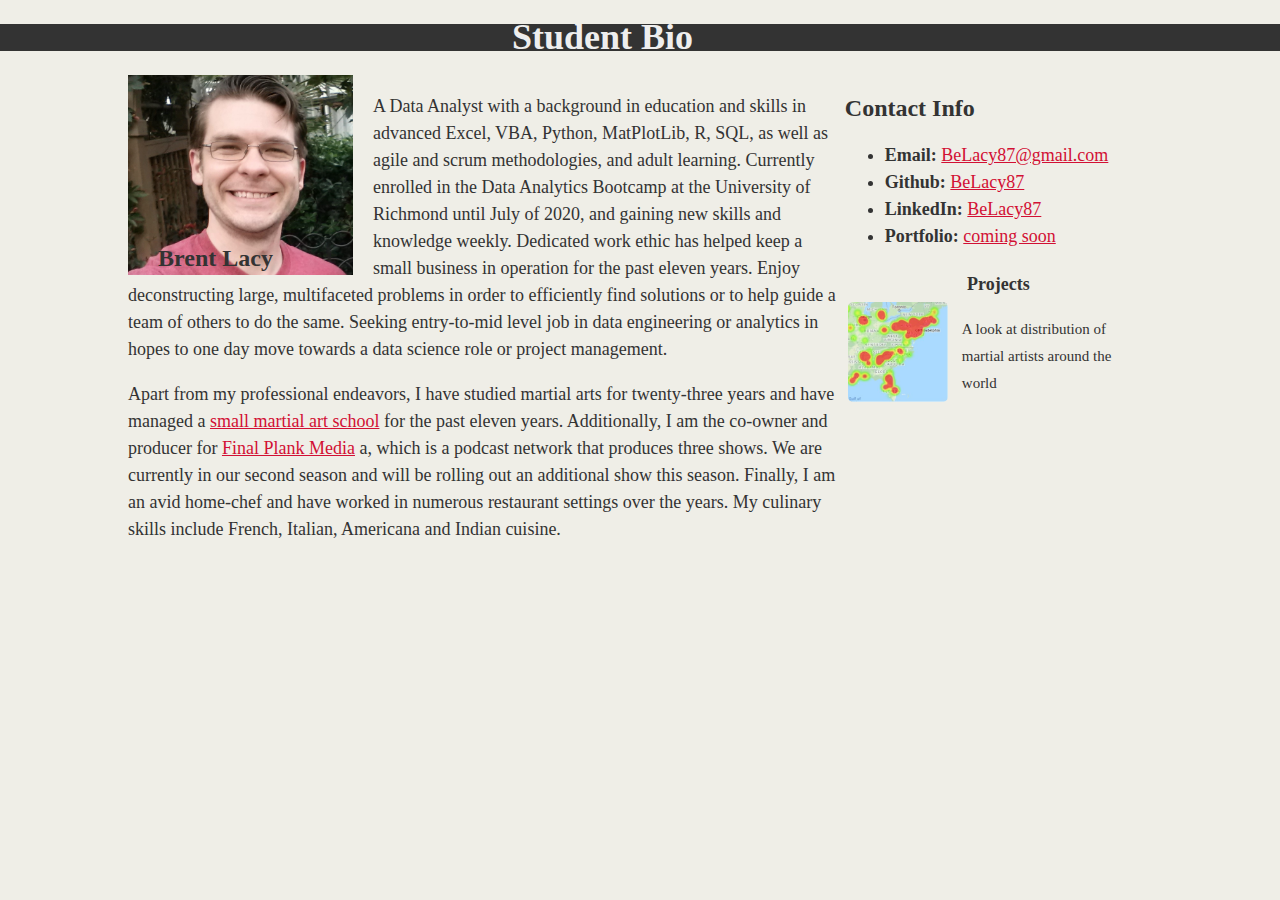
==== index.html @ 88a6e7f6 "new repository for bio" ====
<!DOCTYPE html>

<!-- CSS Stylesheets with Relative Paths -->

<html lang="en-us">
<head>
  <meta charset="UTF-8">
  <title>CSS Stylesheets with Relative Paths</title>

  <!-- This line is money! It points your HTML to the CSS file. -->
  <!-- Notice the "relative" pathway? It matches a file inside our current directory's "assets" folder. Open it to see our style rules. -->
  <link rel="stylesheet" type="text/css" href="stu9.css">
</head>

<body>

  <header>
    <h1>Student Bio</h1>
  </header>

  <main class="container">
    <section id="main-bio">
      <section id="figure">
        <h2 id="bio-name">Brent Lacy</h2>
        <img id="bio-image" src="Lacy_headshot.jpg" alt="Brent Lacy">
      </section>
      <p> A Data Analyst with a background in education and skills 
        in advanced Excel, VBA, Python, MatPlotLib, R, SQL, as well 
        as agile and scrum methodologies, and adult learning.  
        Currently enrolled in the Data Analytics Bootcamp at the 
        University of Richmond until July of 2020, and gaining
        new skills and knowledge weekly.  Dedicated work ethic
        has helped keep a small business in operation for the past 
        eleven years.  Enjoy deconstructing large, multifaceted 
        problems in order to efficiently find solutions or to 
        help guide a team of others to do the same.  
        Seeking entry-to-mid level job in data engineering or 
        analytics in hopes to one day move towards a data 
        science role or project management.
      </p>
      <p>
          Apart from my professional endeavors, I have studied martial 
        arts for twenty-three years and have managed a
        <a href="http://www.commonwealthTSD.com" target="_blank">small martial art school</a> 
        for the past eleven years.  Additionally, I am the co-owner and producer
        for
        <a href="http://www.finalplank.com" target="_blank">Final Plank Media</a>
        a, which is a podcast network that produces 
        three shows.  We are currently in our second season and will be rolling
        out an additional show this season.  Finally, I am an avid 
        home-chef and have worked in numerous restaurant settings over 
        the years.  My culinary skills include French, Italian, Americana
        and Indian cuisine.
      </p>
    </section>

    <aside id="contact-info">
      <h2>Contact Info</h2>
      <ul>
        <li><strong>Email:</strong> <a href="mailto:belacy87@gmail.com?Subject=Nice%20webpage!" target="_top">BeLacy87@gmail.com</a></li>
        <li><strong>Github:</strong> <a href="http://www.github.com/belacy87" target="_blank">BeLacy87</a></li>
        <li><strong>LinkedIn:</strong> <a href="https://www.linkedin.com/in/belacy87/" target="_blank">BeLacy87</a></li>
        <li><strong>Portfolio:</strong> <a href="#">coming soon</a></li>
      </ul>
      <table>
        <thead>
            <tr>
                <th colspan="3">Projects</th>
            </tr>
            
        </thead>
        <tbody>
            <tr>
                <td>
                  <a href="https://github.com/BeLacy87/Project1_Lacy_Mathew" target="_blank">
                    <img id="project-image"src="dans_in_us.jpg"  alt="Project 1">
                  </a>
                </td>
                <td id="project-text">A look at distribution of martial artists around the world</td>
            </tr>
        </tbody>
    </table>
    </aside>
  </main>

  

</body>

</html>
---- stu9.css ----
body {
    padding: 0;
    margin: 0;
    font-family: Georgia, "Times New Roman", Times, serif;
    font-size: 18px;
    line-height: 150%;
    color: #333333;
    background: #efeee7;
  }
  
header {
    background: #333333;
}

h1 {
    position: relative;
    color:#eee;
    font_size: 28px;
    left: 40%;
}

h2 {
    font-size: 24px;
}

.container {
    width: 1024px;
    margin: 0 auto;
    background-color: green;
  }
#main-bio,
#contact-info,
#bio-image {
float: left;
  }
    
#bio-image {
    width: 225px;
    height: 200px;
    margin-right: 20px;
  }
  


#main-bio {
  width: 70%;
  
  }
  
#contact-info {
  width: 30%;
  }
  
  #bio-name {
    position: absolute;
    top: 150px;
    left: 30px;
  }

#figure {
  position: relative;
  background-color: orangered;
  }
  
  a{
    color: #d21034;
  }

  .footer {
    position: fixed;
    right: 0;
    bottom: 0;
    width: 30%;
    height: 40px;
    background-color: grey;
    color: white;
    text-align: center;
    border-radius: 10px;
    
 }
 #project-image {
  width: 100px;
  height: 100px;
  margin-right: 10px;
  border-radius: 5px;
}

 #project-text {
   font-size: 15px;
 }
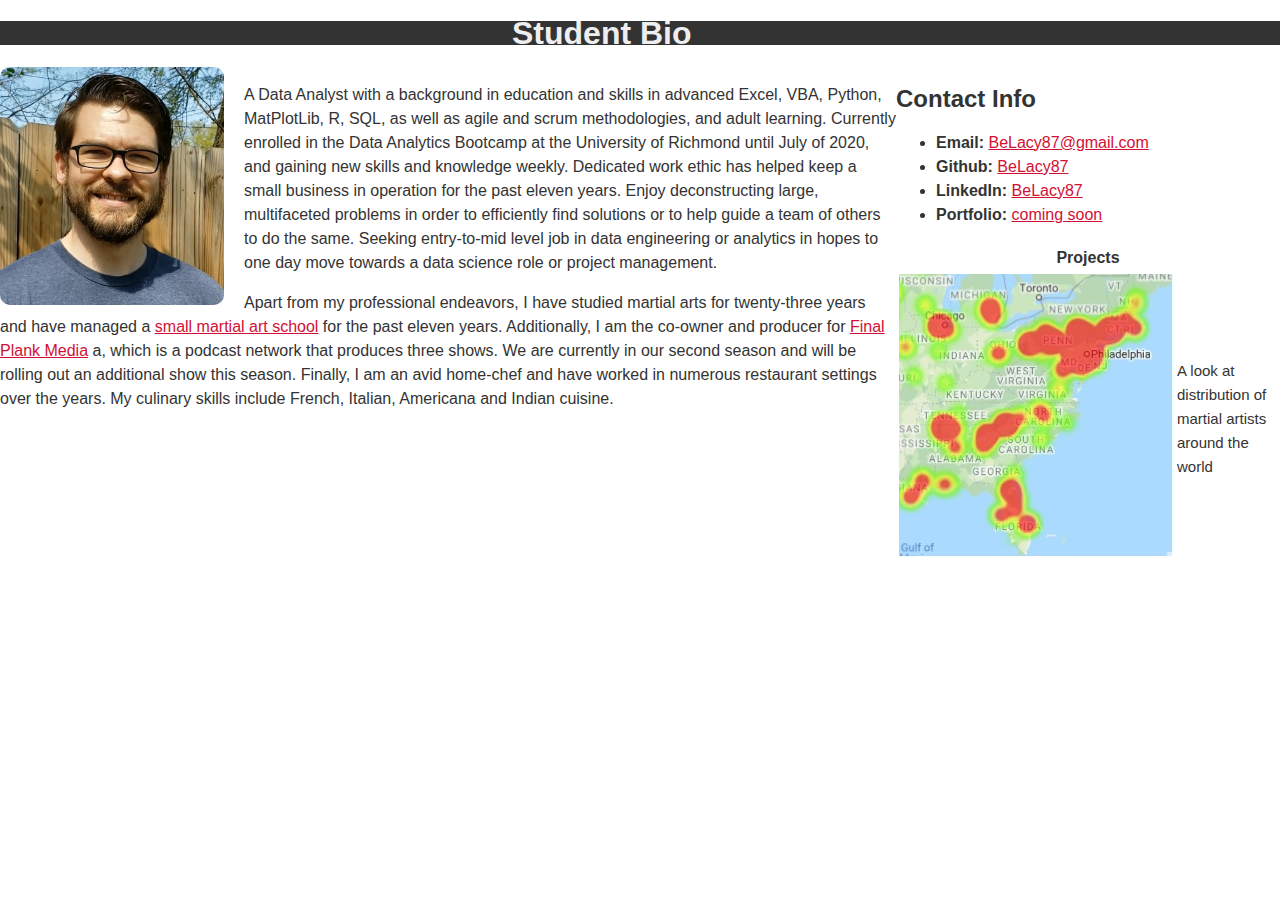
==== commit a73c109c: "update with bootstrap" ====
--- a/index.html
+++ b/index.html
@@ -1,14 +1,11 @@
 <!DOCTYPE html>
-
-<!-- CSS Stylesheets with Relative Paths -->
 
 <html lang="en-us">
 <head>
   <meta charset="UTF-8">
-  <title>CSS Stylesheets with Relative Paths</title>
-
-  <!-- This line is money! It points your HTML to the CSS file. -->
-  <!-- Notice the "relative" pathway? It matches a file inside our current directory's "assets" folder. Open it to see our style rules. -->
+  <title>Brent Lacy | Data Analyst</title>
+  <script src="https://code.jquery.com/jquery-3.5.1.slim.min.js" integrity="sha384-DfXdz2htPH0lsSSs5nCTpuj/zy4C+OGpamoFVy38MVBnE+IbbVYUew+OrCXaRkfj" crossorigin="anonymous"></script>
+  <script src="https://cdn.jsdelivr.net/npm/popper.js@1.16.0/dist/umd/popper.min.js" integrity="sha384-Q6E9RHvbIyZFJoft+2mJbHaEWldlvI9IOYy5n3zV9zzTtmI3UksdQRVvoxMfooAo" crossorigin="anonymous"></script>
   <link rel="stylesheet" type="text/css" href="stu9.css">
 </head>
 
@@ -21,8 +18,8 @@
   <main class="container">
     <section id="main-bio">
       <section id="figure">
-        <h2 id="bio-name">Brent Lacy</h2>
-        <img id="bio-image" src="Lacy_headshot.jpg" alt="Brent Lacy">
+       
+        <img id="bio-image" src="headshot2.jpg" alt="Brent Lacy">
       </section>
       <p> A Data Analyst with a background in education and skills 
         in advanced Excel, VBA, Python, MatPlotLib, R, SQL, as well 
--- a/stu9.css
+++ b/stu9.css
@@ -1,11 +1,11 @@
 body {
     padding: 0;
     margin: 0;
-    font-family: Georgia, "Times New Roman", Times, serif;
-    font-size: 18px;
+    font-family: Arial, Helvetica, sans-serif;
+    /* font-size: 18px; */
     line-height: 150%;
     color: #333333;
-    background: #efeee7;
+    
   }
   
 header {
@@ -23,11 +23,7 @@
     font-size: 24px;
 }
 
-.container {
-    width: 1024px;
-    margin: 0 auto;
-    background-color: green;
-  }
+
 #main-bio,
 #contact-info,
 #bio-image {
@@ -35,9 +31,11 @@
   }
     
 #bio-image {
-    width: 225px;
-    height: 200px;
+  
+    width: 25%;
+    height: 25%;
     margin-right: 20px;
+    border-radius: 10px;
   }
   
 
@@ -53,8 +51,9 @@
   
   #bio-name {
     position: absolute;
-    top: 150px;
-    left: 30px;
+    top: 140px;
+    left: 3%;
+    color:#a8a3ff
   }
 
 #figure {
@@ -78,13 +77,19 @@
     border-radius: 10px;
     
  }
- #project-image {
-  width: 100px;
-  height: 100px;
+ .project-image {
+  width: 125px;
+  height: 125px;
   margin-right: 10px;
+  margin-top: 5px;
   border-radius: 5px;
 }
 
  #project-text {
    font-size: 15px;
+ }
+
+ #projects{
+  position: absolute;
+  overflow-y: scroll;
  }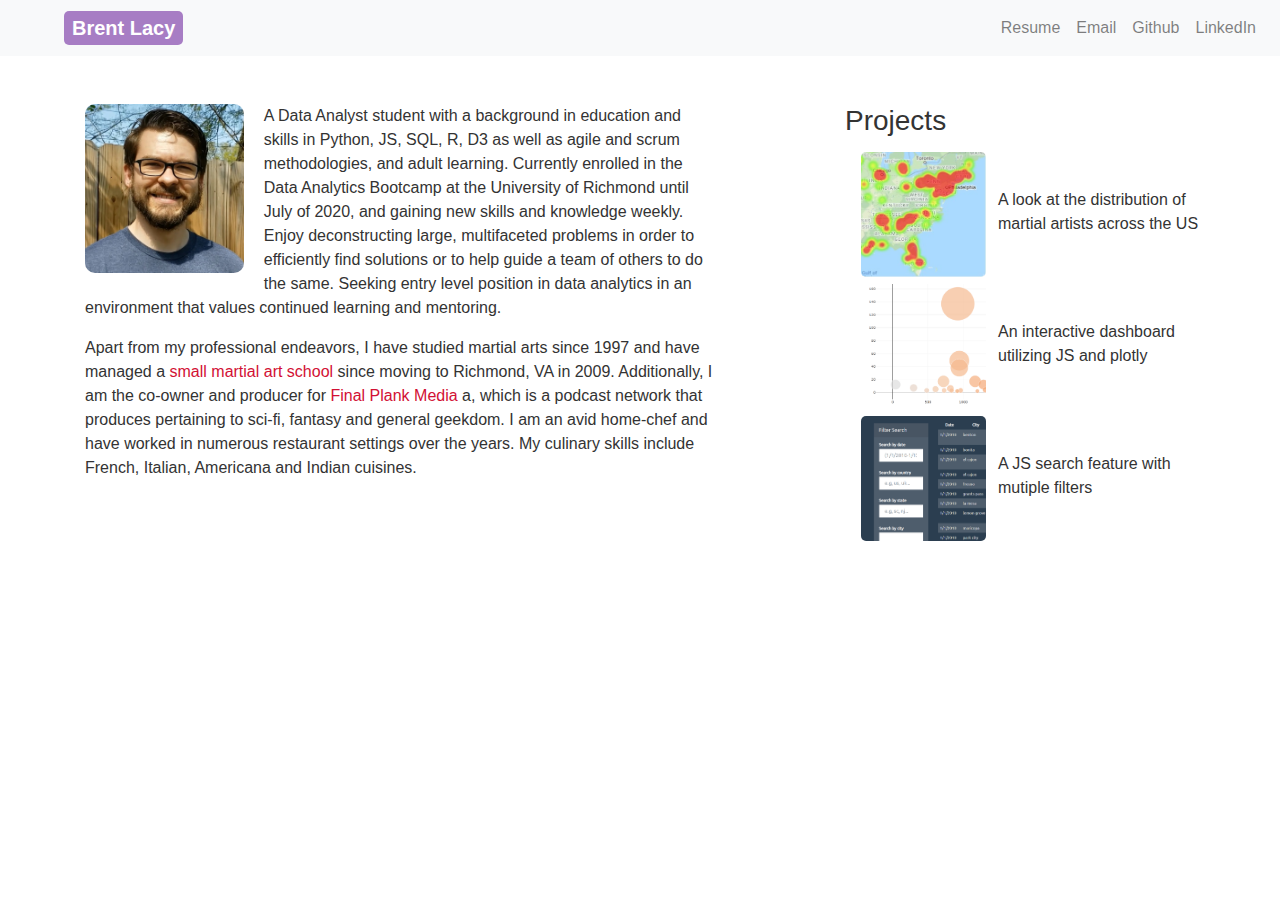
==== commit f3ad4b5e: "new index" ====
--- a/index.html
+++ b/index.html
@@ -2,86 +2,131 @@
 
 <html lang="en-us">
 <head>
+    <link rel="shortcut icon" type="image/x-icon" href="logo.png" />
   <meta charset="UTF-8">
   <title>Brent Lacy | Data Analyst</title>
-  <script src="https://code.jquery.com/jquery-3.5.1.slim.min.js" integrity="sha384-DfXdz2htPH0lsSSs5nCTpuj/zy4C+OGpamoFVy38MVBnE+IbbVYUew+OrCXaRkfj" crossorigin="anonymous"></script>
+  <link rel="stylesheet" href="https://stackpath.bootstrapcdn.com/bootstrap/4.3.1/css/bootstrap.min.css" integrity="sha384-ggOyR0iXCbMQv3Xipma34MD+dH/1fQ784/j6cY/iJTQUOhcWr7x9JvoRxT2MZw1T" crossorigin="anonymous">
+  <link rel="stylesheet" type="text/css" href="stu9.css">
+  <script src="https://code.jquery.com/jquery-3.4.1.slim.min.js" integrity="sha384-J6qa4849blE2+poT4WnyKhv5vZF5SrPo0iEjwBvKU7imGFAV0wwj1yYfoRSJoZ+n" crossorigin="anonymous"></script>
   <script src="https://cdn.jsdelivr.net/npm/popper.js@1.16.0/dist/umd/popper.min.js" integrity="sha384-Q6E9RHvbIyZFJoft+2mJbHaEWldlvI9IOYy5n3zV9zzTtmI3UksdQRVvoxMfooAo" crossorigin="anonymous"></script>
-  <link rel="stylesheet" type="text/css" href="stu9.css">
+  <script src="https://stackpath.bootstrapcdn.com/bootstrap/4.4.1/js/bootstrap.min.js" integrity="sha384-wfSDF2E50Y2D1uUdj0O3uMBJnjuUD4Ih7YwaYd1iqfktj0Uod8GCExl3Og8ifwB6" crossorigin="anonymous"></script>
+  
 </head>
 
 <body>
 
-  <header>
-    <h1>Student Bio</h1>
-  </header>
+    <nav class="navbar navbar-expand-lg navbar-light bg-light justify-content-between">
+        <div class="nav_button">
+        <a class="navbar-brand ml-5 mt-0 mb-0 pl-2 pr-2 text-white" href="index.html" 
+        style="background-color: rgb(167, 125, 196); font-weight: bold; border-radius: 5px;" >Brent Lacy</a>
+        </div>
+        <ul class="navbar-nav">
+            <li class="nav-item ">
+                <a class="nav-link" href="Lacy DA resume.pdf" target="_blank">Resume <span class="sr-only">(current)</span></a>
+            </li>          
+            <li class="nav-item ">
+              <a class="nav-link" href="mailto:belacy87@gmail.com?Subject=Nice%20webpage!">Email <span class="sr-only">(current)</span></a>
+            </li>  
+            <li class="nav-item ">
+             <a class="nav-link" href="http://www.github.com/belacy87" target="_blank">Github <span class="sr-only">(current)</span></a>
+            </li>  
+            <li class="nav-item ">
+             <a class="nav-link" href="https://www.linkedin.com/in/belacy87/" target="_blank">LinkedIn<span class="sr-only">(current)</span></a>
+            </li>
+        </ul>
+    
+      </nav>
 
-  <main class="container">
-    <section id="main-bio">
-      <section id="figure">
+  <div class="container">
+    <div class = "row">
+        <div class= "col-md-7 mt-5">
+            <section id="figure">
        
-        <img id="bio-image" src="headshot2.jpg" alt="Brent Lacy">
-      </section>
-      <p> A Data Analyst with a background in education and skills 
-        in advanced Excel, VBA, Python, MatPlotLib, R, SQL, as well 
-        as agile and scrum methodologies, and adult learning.  
-        Currently enrolled in the Data Analytics Bootcamp at the 
-        University of Richmond until July of 2020, and gaining
-        new skills and knowledge weekly.  Dedicated work ethic
-        has helped keep a small business in operation for the past 
-        eleven years.  Enjoy deconstructing large, multifaceted 
-        problems in order to efficiently find solutions or to 
-        help guide a team of others to do the same.  
-        Seeking entry-to-mid level job in data engineering or 
-        analytics in hopes to one day move towards a data 
-        science role or project management.
-      </p>
-      <p>
-          Apart from my professional endeavors, I have studied martial 
-        arts for twenty-three years and have managed a
-        <a href="http://www.commonwealthTSD.com" target="_blank">small martial art school</a> 
-        for the past eleven years.  Additionally, I am the co-owner and producer
-        for
-        <a href="http://www.finalplank.com" target="_blank">Final Plank Media</a>
-        a, which is a podcast network that produces 
-        three shows.  We are currently in our second season and will be rolling
-        out an additional show this season.  Finally, I am an avid 
-        home-chef and have worked in numerous restaurant settings over 
-        the years.  My culinary skills include French, Italian, Americana
-        and Indian cuisine.
-      </p>
-    </section>
+            <img id="bio-image" src="headshot2.jpg" alt="Brent Lacy">
+            </section>
+            <p> A Data Analyst student with a background in education and skills 
+             in Python, JS, SQL, R, D3 as well as agile and scrum methodologies, and adult learning.  
+            Currently enrolled in the Data Analytics Bootcamp at the 
+            University of Richmond until July of 2020, and gaining
+            new skills and knowledge weekly. Enjoy deconstructing large, multifaceted 
+            problems in order to efficiently find solutions or to 
+            help guide a team of others to do the same.  
+            Seeking entry level position in data analytics in an environment that values continued
+            learning and mentoring.
+            </p>
+            <p>
+            Apart from my professional endeavors, I have studied martial 
+            arts since 1997 and have managed a
+            <a href="http://www.commonwealthTSD.com" target="_blank">small martial art school</a> 
+            since moving to Richmond, VA in 2009.  Additionally, I am the co-owner and producer
+            for
+            <a href="http://www.finalplank.com" target="_blank">Final Plank Media</a>
+            a, which is a podcast network that produces 
+            pertaining to sci-fi, fantasy and general geekdom.  I am an avid 
+            home-chef and have worked in numerous restaurant settings over 
+            the years.  My culinary skills include French, Italian, Americana
+            and Indian cuisines.
+            </p>
+        </div>
+        <div class = "col-md-1"></div>
 
-    <aside id="contact-info">
-      <h2>Contact Info</h2>
-      <ul>
-        <li><strong>Email:</strong> <a href="mailto:belacy87@gmail.com?Subject=Nice%20webpage!" target="_top">BeLacy87@gmail.com</a></li>
-        <li><strong>Github:</strong> <a href="http://www.github.com/belacy87" target="_blank">BeLacy87</a></li>
-        <li><strong>LinkedIn:</strong> <a href="https://www.linkedin.com/in/belacy87/" target="_blank">BeLacy87</a></li>
-        <li><strong>Portfolio:</strong> <a href="#">coming soon</a></li>
-      </ul>
-      <table>
-        <thead>
-            <tr>
-                <th colspan="3">Projects</th>
-            </tr>
-            
-        </thead>
-        <tbody>
-            <tr>
-                <td>
-                  <a href="https://github.com/BeLacy87/Project1_Lacy_Mathew" target="_blank">
-                    <img id="project-image"src="dans_in_us.jpg"  alt="Project 1">
-                  </a>
-                </td>
-                <td id="project-text">A look at distribution of martial artists around the world</td>
-            </tr>
-        </tbody>
-    </table>
-    </aside>
-  </main>
+        <div class="col-md-4 mt-5" >
+            <h3>Projects</h3>
+            <div class="container" id="projects" style="height: 400px">
+                <table>
+                    <tbody>
+                        <tr>
+                            <td>
+                            <a href="https://github.com/BeLacy87/Project1_Lacy_Mathew" target="_blank">
+                                <img class="project-image"src="dans_in_us.jpg"  alt="Project 1">
+                        
+                            </a>
+                            </td> 
+                            <td>
+                            <a> A look at the distribution of martial artists across the US</a>
+                            </td>  
+                        </tr> 
+                        <tr>                           
+                            <td>
+                            <a href="https://belacy87.github.io/interactive-visualization-project/" target="_blank">
+                                <img class="project-image"src="belly_bubble_chart.png"  alt="Project 1">
+                            </a>
+                            </td>  
+                            <td>
+                                <a>An interactive dashboard utilizing JS and plotly</a>
+                            </td>              
+                        </tr>
+
+                        <tr>
+                            <td>
+                            <a href="https://belacy87.github.io/javascript-challenge/" target="_blank">
+                                <img class="project-image"src="js_challenge.png"  alt="Project 1">
+                            </a>
+                            </td>
+                            <td>
+                                <a>A JS search feature with mutiple filters</a>
+                            </td>                
+                        </tr>
+                        <tr>
+                        
+                        
+                            <td>
+                            <a href="https://belacy87.github.io/web_design_challenge/" target="_blank">
+                                <img class="project-image"src="web_design.png"  alt="Project 1">
+                            </a>
+                            </td>
+                            <td>
+                                <a>Web design project, example of html and Bootstrap</a>
+                            </td>
+                        </tr>
+                    </tbody>
+                </table>
+        </div>
+    </div>
+</div>
 
   
-
+<script type="text/javascript" src="assets/js/app.js"></script>
 </body>
 
 </html>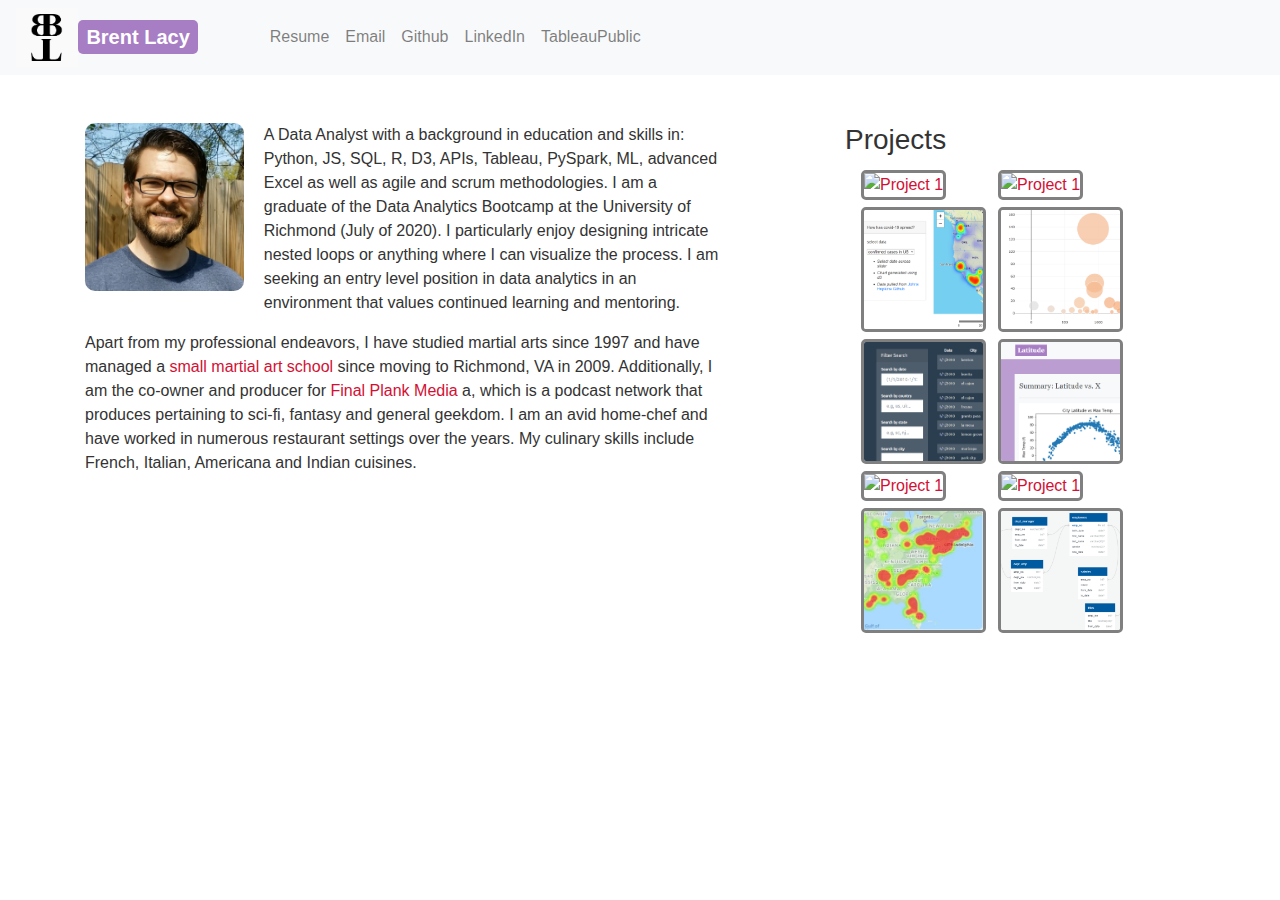
==== commit 29528093: "spelling error" ====
--- a/index.html
+++ b/index.html
@@ -6,23 +6,23 @@
   <meta charset="UTF-8">
   <title>Brent Lacy | Data Analyst</title>
   <link rel="stylesheet" href="https://stackpath.bootstrapcdn.com/bootstrap/4.3.1/css/bootstrap.min.css" integrity="sha384-ggOyR0iXCbMQv3Xipma34MD+dH/1fQ784/j6cY/iJTQUOhcWr7x9JvoRxT2MZw1T" crossorigin="anonymous">
-  <link rel="stylesheet" type="text/css" href="stu9.css">
   <script src="https://code.jquery.com/jquery-3.4.1.slim.min.js" integrity="sha384-J6qa4849blE2+poT4WnyKhv5vZF5SrPo0iEjwBvKU7imGFAV0wwj1yYfoRSJoZ+n" crossorigin="anonymous"></script>
   <script src="https://cdn.jsdelivr.net/npm/popper.js@1.16.0/dist/umd/popper.min.js" integrity="sha384-Q6E9RHvbIyZFJoft+2mJbHaEWldlvI9IOYy5n3zV9zzTtmI3UksdQRVvoxMfooAo" crossorigin="anonymous"></script>
-  <script src="https://stackpath.bootstrapcdn.com/bootstrap/4.4.1/js/bootstrap.min.js" integrity="sha384-wfSDF2E50Y2D1uUdj0O3uMBJnjuUD4Ih7YwaYd1iqfktj0Uod8GCExl3Og8ifwB6" crossorigin="anonymous"></script>
-  
+  <link rel="stylesheet" type="text/css" href="stu9.css">
+ 
 </head>
 
 <body>
 
-    <nav class="navbar navbar-expand-lg navbar-light bg-light justify-content-between">
-        <div class="nav_button">
-        <a class="navbar-brand ml-5 mt-0 mb-0 pl-2 pr-2 text-white" href="index.html" 
+    <nav class="navbar navbar-expand-lg navbar-light bg-light ">
+        <img id="logo" src="logo.png">
+        <div class="nav_button ">
+        <a class="navbar-brand mt-0 mb-0 pl-2 pr-2 text-white" href="index.html" 
         style="background-color: rgb(167, 125, 196); font-weight: bold; border-radius: 5px;" >Brent Lacy</a>
         </div>
-        <ul class="navbar-nav">
-            <li class="nav-item ">
-                <a class="nav-link" href="Lacy DA resume.pdf" target="_blank">Resume <span class="sr-only">(current)</span></a>
+        <ul class="nav navbar-nav navbar-right ml-5">
+            <li class="nav-item ">
+                <a class="nav-link" href="Lacy_DA_resume_6.10.pdf" target="_blank">Resume <span class="sr-only">(current)</span></a>
             </li>          
             <li class="nav-item ">
               <a class="nav-link" href="mailto:belacy87@gmail.com?Subject=Nice%20webpage!">Email <span class="sr-only">(current)</span></a>
@@ -33,25 +33,25 @@
             <li class="nav-item ">
              <a class="nav-link" href="https://www.linkedin.com/in/belacy87/" target="_blank">LinkedIn<span class="sr-only">(current)</span></a>
             </li>
-        </ul>
-    
+            <li class="nav-item ">
+                <a class="nav-link" href="https://public.tableau.com/profile/brent.lacy#!/" target="_blank">TableauPublic<span class="sr-only">(current)</span></a>
+            </li>
+        </ul>    
       </nav>
+
+     
 
   <div class="container">
     <div class = "row">
         <div class= "col-md-7 mt-5">
-            <section id="figure">
-       
+            <section id="figure">       
             <img id="bio-image" src="headshot2.jpg" alt="Brent Lacy">
             </section>
-            <p> A Data Analyst student with a background in education and skills 
-             in Python, JS, SQL, R, D3 as well as agile and scrum methodologies, and adult learning.  
-            Currently enrolled in the Data Analytics Bootcamp at the 
-            University of Richmond until July of 2020, and gaining
-            new skills and knowledge weekly. Enjoy deconstructing large, multifaceted 
-            problems in order to efficiently find solutions or to 
-            help guide a team of others to do the same.  
-            Seeking entry level position in data analytics in an environment that values continued
+            <p> A Data Analyst with a background in education and skills 
+             in: Python, JS, SQL, R, D3, APIs, Tableau, PySpark, ML, advanced Excel as well as agile and scrum methodologies.
+            I am a graduate of the Data Analytics Bootcamp at the 
+            University of Richmond (July of 2020).  I particularly enjoy designing intricate nested loops or anything where 
+            I can visualize the process. I am seeking an entry level position in data analytics in an environment that values continued
             learning and mentoring.
             </p>
             <p>
@@ -69,64 +69,155 @@
             </p>
         </div>
         <div class = "col-md-1"></div>
-
         <div class="col-md-4 mt-5" >
             <h3>Projects</h3>
             <div class="container" id="projects" style="height: 400px">
-                <table>
+                <table >
                     <tbody>
                         <tr>
                             <td>
-                            <a href="https://github.com/BeLacy87/Project1_Lacy_Mathew" target="_blank">
-                                <img class="project-image"src="dans_in_us.jpg"  alt="Project 1">
-                        
-                            </a>
-                            </td> 
-                            <td>
-                            <a> A look at the distribution of martial artists across the US</a>
-                            </td>  
-                        </tr> 
-                        <tr>                           
-                            <td>
-                            <a href="https://belacy87.github.io/interactive-visualization-project/" target="_blank">
-                                <img class="project-image"src="belly_bubble_chart.png"  alt="Project 1">
-                            </a>
-                            </td>  
-                            <td>
-                                <a>An interactive dashboard utilizing JS and plotly</a>
-                            </td>              
-                        </tr>
-
-                        <tr>
-                            <td>
-                            <a href="https://belacy87.github.io/javascript-challenge/" target="_blank">
-                                <img class="project-image"src="js_challenge.png"  alt="Project 1">
-                            </a>
-                            </td>
-                            <td>
-                                <a>A JS search feature with mutiple filters</a>
-                            </td>                
-                        </tr>
-                        <tr>
-                        
-                        
-                            <td>
-                            <a href="https://belacy87.github.io/web_design_challenge/" target="_blank">
-                                <img class="project-image"src="web_design.png"  alt="Project 1">
-                            </a>
-                            </td>
-                            <td>
-                                <a>Web design project, example of html and Bootstrap</a>
-                            </td>
+                                <div class="projectLink">
+                                    <a href="https://public.tableau.com/profile/brent.lacy#!/vizhome/201905_202005_sample/Story1/" target="_blank">
+                                    <img class="project-image"src="tableau_story1.png"  alt="Project 1">
+                                    </a>
+                                    <div class="middle">
+                                    <div class="text">Tableau story: effects of Covid-19 on CitiBike in Manhattan, an overview</div>                                    
+                                </div>               
+                            </td>                                                   
+                            <td>
+                                <div class="projectLink">
+                                    <a href="https://public.tableau.com/profile/brent.lacy#!/vizhome/CitiBikepreandpostCovid-19demographics/Story2/" target="_blank">
+                                    <img class="project-image"src="tableau_story2.png"  alt="Project 1">
+                                    <div class="middle">
+                                    <div class="text">Tableau story: effects of Covid-19 on CitiBike in Manhattan, demographics</div>
+                                    </div>  
+                                    </a>
+                                </div>
+                            </td>                                        
+                        </tr>
+                        <tr>
+                            <td>
+                                <div class="projectLink">
+                                    <a href="https://belacy87.github.io/covid_dashboard/" target="_blank">
+                                    <img class="project-image"src="covid_screenshot.png"  alt="Project 1">
+                                    </a>
+                                    <div class="middle">
+                                    <div class="text">An interactive heatmap displaying national and global covid-19 data</div>                                    
+                                </div>               
+                            </td>                                                   
+                            <td>
+                                <div class="projectLink">
+                                    <a href="https://belacy87.github.io/interactive-visualization-project/" target="_blank">
+                                    <img class="project-image"src="belly_bubble_chart.png"  alt="Project 1">
+                                    <div class="middle">
+                                    <div class="text">An interactive dashboard utilizing JS and plotly</div>
+                                    </div>  
+                                    </a>
+                                </div>
+                            </td>                                        
+                        </tr>
+                        <tr>
+                            <td>
+                                <div class="projectLink">
+                                    <a href="https://belacy87.github.io/javascript-challenge/" target="_blank">
+                                    <img class="project-image"src="js_challenge.png"  alt="Project 1">
+                                    <div class="middle">
+                                    <div class="text">A JS search feature with mutiple filters</div>
+                                    </a>
+                                </div>   
+                            </td>                        
+                            <td>
+                                <div class="projectLink">
+                                    <a href="https://belacy87.github.io/web_design_challenge/" target="_blank">
+                                    <img class="project-image"src="web_design.png"  alt="Project 1">
+                                    </a>
+                                    <div class="middle">
+                                    <div class="text">Web design project, example of html and Bootstrap</div>
+                                    
+                                </div> 
+                            </td>                                                   
+                        </tr>
+                        <tr>
+                            <td>
+                                <div class="projectLink">
+                                    <a href="https://belacy87.github.io/D3-challenge/" target="_blank">
+                                    <img class="project-image"src="d3_project.png"  alt="Project 1">
+                                    </a>
+                                    <div class="middle">
+                                    <div class="text">An interactive chart utilizing d3</div>                                    
+                                </div>   
+                            </td>                        
+                            <td>
+                                <div class="projectLink">
+                                    <a href="https://github.com/BeLacy87/web-scraping-challenge" target="_blank">
+                                    <img class="project-image"src="mars.png"  alt="Project 1">
+                                    </a>
+                                    <div class="middle">
+                                    <div class="text">Repository containing code for a webscraping program</div>                                    
+                                </div>  
+                            </td>                                                   
+                        </tr>
+                        <tr>
+                            <td>
+                                <div class="projectLink">
+                                    <a href="https://github.com/BeLacy87/Project1_Lacy_Mathew" target="_blank">
+                                    <img class="project-image"src="dans_in_us.jpg"  alt="Project 1">
+                                    <div class="middle">
+                                    <div class="text">Repository containing code looking at the distribution of martial artists across the US</div>
+                                    </div> 
+                                    </a>
+                                </div>    
+                            </td>                        
+                            <td>
+                                <div class="projectLink">
+                                    <a href="https://github.com/BeLacy87/sql-challenge/tree/master/Employeesql" target="_blank">
+                                    <img class="project-image"src="sql_screenshot.png"  alt="Project 1">
+                                    </a>
+                                    <div class="middle">
+                                    <div class="text">Repository containing schema, queries and ERD for an SQL db</div>                                    
+                                </div>  
+                            </td>                                                   
                         </tr>
                     </tbody>
                 </table>
-        </div>
-    </div>
-</div>
+            </div>
+        </div>
+
+    <!-- <div class="row" style= "border-color: blue;">
+        <div id="carouselExampleIndicators" class="carousel slide" data-ride="carousel">
+        <ol class="carousel-indicators">
+          <li data-target="#carouselExampleIndicators" data-slide-to="0" class="active"></li>
+          <li data-target="#carouselExampleIndicators" data-slide-to="1"></li>
+          <li data-target="#carouselExampleIndicators" data-slide-to="2"></li>
+        </ol>
+        <div class="carousel-inner">
+          <div class="carousel-item active">
+            <img class="d-block w-100" src="https://github.com/BeLacy87/BeLacy87.github.io/blob/master/dans_in_us.jpg?raw=true" alt="First slide">
+          </div>
+          <div class="carousel-item">
+            <img class="d-block w-100" src="https://github.com/BeLacy87/BeLacy87.github.io/blob/master/belly_bubble_chart.png?raw=true" alt="Second slide">
+          </div>
+          <div class="carousel-item">
+            <img class="d-block w-100" src="..." alt="Third slide">
+          </div>
+        </div>
+        <a class="carousel-control-prev" href="#carouselExampleIndicators" role="button" data-slide="prev">
+          <span class="carousel-control-prev-icon" aria-hidden="true"></span>
+          <span class="sr-only">Previous</span>
+        </a>
+        <a class="carousel-control-next" href="#carouselExampleIndicators" role="button" data-slide="next">
+          <span class="carousel-control-next-icon" aria-hidden="true"></span>
+          <span class="sr-only">Next</span>
+        </a>
+      </div>
+    </div> -->
+
+
+
+
 
   
-<script type="text/javascript" src="assets/js/app.js"></script>
+
 </body>
 
 </html>--- a/stu9.css
+++ b/stu9.css
@@ -1,16 +1,31 @@
+#bio-image {  
+  width: 25%;
+  height: 25%;
+  margin-right: 20px;
+  border-radius: 10px;
+}
+
+#bio-name {
+  position: absolute;
+  top: 140px;
+  left: 3%;
+  color:#a8a3ff
+}
+
 body {
     padding: 0;
     margin: 0;
     font-family: Arial, Helvetica, sans-serif;
     /* font-size: 18px; */
     line-height: 150%;
-    color: #333333;
-    
+    color: #333333;    
   }
+
+#contact-info {
+    width: 30%;
+    }
   
-header {
-    background: #333333;
-}
+
 
 h1 {
     position: relative;
@@ -23,38 +38,28 @@
     font-size: 24px;
 }
 
+header {
+  background: #333333;
+}
+
+#logo{
+height:5%;
+width: 5%;
+}
 
 #main-bio,
 #contact-info,
 #bio-image {
 float: left;
-  }
-    
-#bio-image {
+  }  
   
-    width: 25%;
-    height: 25%;
-    margin-right: 20px;
-    border-radius: 10px;
+#main-bio {
+  width: 70%;  
   }
   
 
+  
 
-#main-bio {
-  width: 70%;
-  
-  }
-  
-#contact-info {
-  width: 30%;
-  }
-  
-  #bio-name {
-    position: absolute;
-    top: 140px;
-    left: 3%;
-    color:#a8a3ff
-  }
 
 #figure {
   position: relative;
@@ -82,6 +87,8 @@
   height: 125px;
   margin-right: 10px;
   margin-top: 5px;
+  border-style: solid;
+  border-color: grey;
   border-radius: 5px;
 }
 
@@ -91,5 +98,52 @@
 
  #projects{
   position: absolute;
-  overflow-y: scroll;
- }+  /* overflow-y: scroll; */
+ }
+
+ .image {
+  opacity: 1;
+  display: block;
+  width: 100%;
+  height: auto;
+  transition: .5s ease;
+  backface-visibility: hidden;
+}
+
+.middle, .middle4, .middle5, .middle6 {
+  transition: .5s ease;
+  opacity: 0;
+  
+  position: absolute;
+  transform: translate(-50%, -50%);
+  -ms-transform: translate(-50%, -50%);
+  text-align: center;
+  
+}
+
+.projectLink:hover .project-image {
+  opacity: 0.3;
+}
+
+.projectLink:hover .middle {
+  opacity: 1;
+}
+.projectLink:hover .middle4 {
+  opacity: 1;
+}
+.projectLink:hover .middle5 {
+  opacity: 1;
+}
+
+.projectLink:hover .middle6 {
+  opacity: 1;
+}
+
+
+.text {
+  background-color: rgb(167, 125, 196);
+  color: white;
+  font-size: 16px;
+  border-radius: 10px;
+  padding: 16px 32px;
+}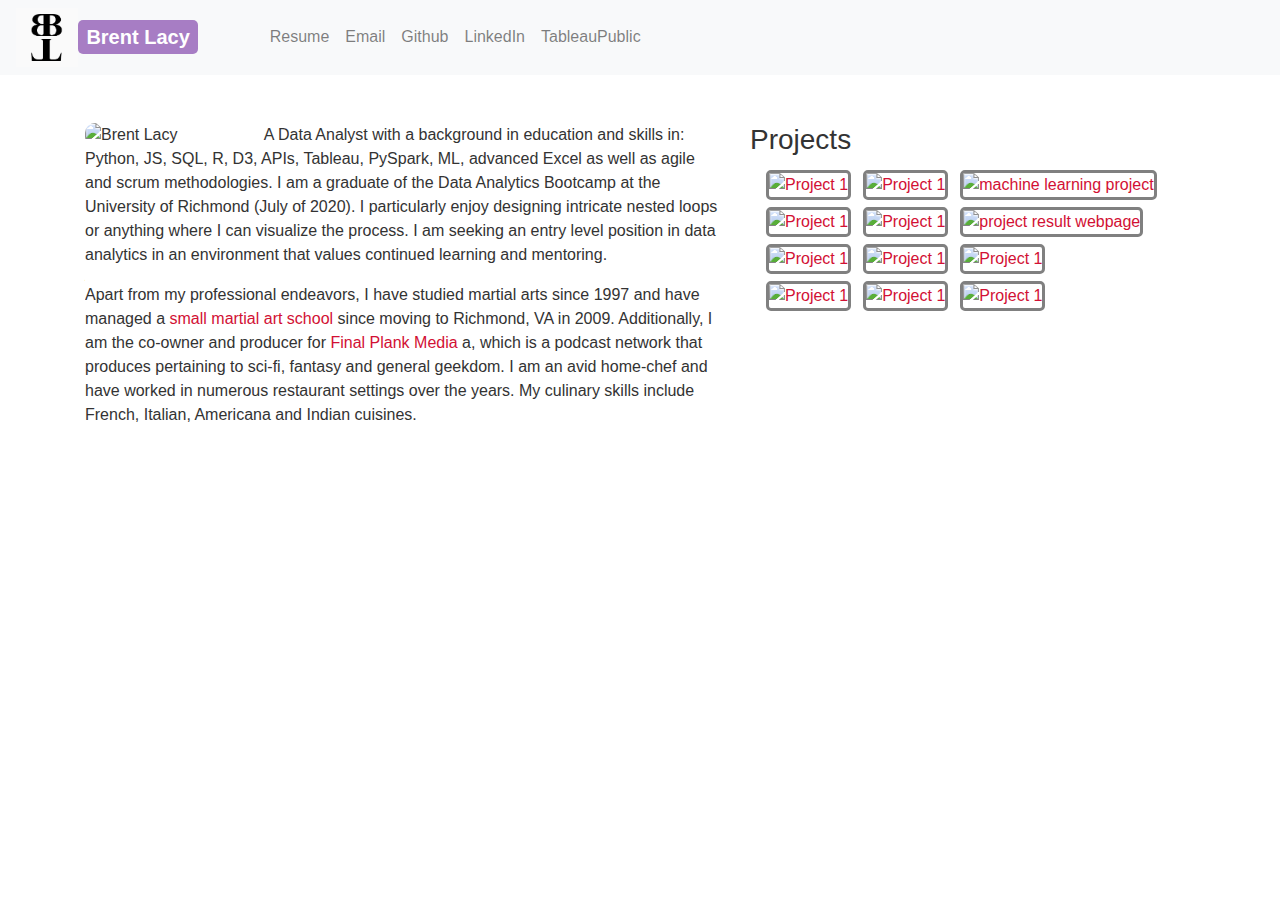
==== commit 5b502916: "update resume" ====
--- a/index.html
+++ b/index.html
@@ -2,7 +2,7 @@
 
 <html lang="en-us">
 <head>
-    <link rel="shortcut icon" type="image/x-icon" href="logo.png" />
+<link rel="shortcut icon" type="image/x-icon" href="logo.png" />
   <meta charset="UTF-8">
   <title>Brent Lacy | Data Analyst</title>
   <link rel="stylesheet" href="https://stackpath.bootstrapcdn.com/bootstrap/4.3.1/css/bootstrap.min.css" integrity="sha384-ggOyR0iXCbMQv3Xipma34MD+dH/1fQ784/j6cY/iJTQUOhcWr7x9JvoRxT2MZw1T" crossorigin="anonymous">
@@ -22,7 +22,7 @@
         </div>
         <ul class="nav navbar-nav navbar-right ml-5">
             <li class="nav-item ">
-                <a class="nav-link" href="Lacy_DA_resume_6.10.pdf" target="_blank">Resume <span class="sr-only">(current)</span></a>
+                <a class="nav-link" href="Lacy_DA_resume_7.20.pdf" target="_blank">Resume <span class="sr-only">(current)</span></a>
             </li>          
             <li class="nav-item ">
               <a class="nav-link" href="mailto:belacy87@gmail.com?Subject=Nice%20webpage!">Email <span class="sr-only">(current)</span></a>
@@ -45,7 +45,7 @@
     <div class = "row">
         <div class= "col-md-7 mt-5">
             <section id="figure">       
-            <img id="bio-image" src="headshot2.jpg" alt="Brent Lacy">
+            <img id="bio-image" src="images/headshot2.jpg" alt="Brent Lacy">
             </section>
             <p> A Data Analyst with a background in education and skills 
              in: Python, JS, SQL, R, D3, APIs, Tableau, PySpark, ML, advanced Excel as well as agile and scrum methodologies.
@@ -68,17 +68,17 @@
             and Indian cuisines.
             </p>
         </div>
-        <div class = "col-md-1"></div>
-        <div class="col-md-4 mt-5" >
+        <!-- <div class = "col-md-1"></div> -->
+        <div class="col-md-5 mt-5 justify-text-md-center" >
             <h3>Projects</h3>
-            <div class="container" id="projects" style="height: 400px">
+            <div class="container" id="projects" style="height: 400px;">
                 <table >
                     <tbody>
                         <tr>
                             <td>
                                 <div class="projectLink">
                                     <a href="https://public.tableau.com/profile/brent.lacy#!/vizhome/201905_202005_sample/Story1/" target="_blank">
-                                    <img class="project-image"src="tableau_story1.png"  alt="Project 1">
+                                    <img class="project-image"src="images/tableau_story1.png"  alt="Project 1">
                                     </a>
                                     <div class="middle">
                                     <div class="text">Tableau story: effects of Covid-19 on CitiBike in Manhattan, an overview</div>                                    
@@ -87,19 +87,29 @@
                             <td>
                                 <div class="projectLink">
                                     <a href="https://public.tableau.com/profile/brent.lacy#!/vizhome/CitiBikepreandpostCovid-19demographics/Story2/" target="_blank">
-                                    <img class="project-image"src="tableau_story2.png"  alt="Project 1">
+                                    <img class="project-image"src="images/tableau_story2.png"  alt="Project 1">
                                     <div class="middle">
                                     <div class="text">Tableau story: effects of Covid-19 on CitiBike in Manhattan, demographics</div>
                                     </div>  
                                     </a>
                                 </div>
-                            </td>                                        
+                            </td> 
+                            <td>
+                                <div class="projectLink">
+                                    <a href="https://docs.google.com/presentation/d/1WmkpA9nUJ1cpT9EcKRSka4HmPZAOmfNoNihfC8Pa-PY/edit?usp=sharing" target="_blank">
+                                    <img class="project-image"src="images/ml_project.png"  alt="machine learning project">
+                                    <div class="middle">
+                                    <div class="text">Slide deck for a project involving machine learning and Covid-19 cases in Richmond, VA</div>
+                                    </div>  
+                                    </a>
+                                </div>
+                            </td>                                         
                         </tr>
                         <tr>
                             <td>
                                 <div class="projectLink">
                                     <a href="https://belacy87.github.io/covid_dashboard/" target="_blank">
-                                    <img class="project-image"src="covid_screenshot.png"  alt="Project 1">
+                                    <img class="project-image"src="images/covid_screenshot.png"  alt="Project 1">
                                     </a>
                                     <div class="middle">
                                     <div class="text">An interactive heatmap displaying national and global covid-19 data</div>                                    
@@ -108,40 +118,30 @@
                             <td>
                                 <div class="projectLink">
                                     <a href="https://belacy87.github.io/interactive-visualization-project/" target="_blank">
-                                    <img class="project-image"src="belly_bubble_chart.png"  alt="Project 1">
+                                    <img class="project-image"src="images/belly_bubble_chart.png"  alt="Project 1">
                                     <div class="middle">
                                     <div class="text">An interactive dashboard utilizing JS and plotly</div>
                                     </div>  
                                     </a>
                                 </div>
+                            </td> 
+                            <td>
+                                <div class="projectLink">
+                                    <a href="https://belacy87.github.io/final-project/" target="_blank">
+                                    <img class="project-image"src="images/ml_overview.png"  alt="project result webpage">
+                                    <div class="middle">
+                                    <div class="text">An webpage overview of the above ML project</div>
+                                    </div>  
+                                    </a>
+                                </div>
                             </td>                                        
                         </tr>
-                        <tr>
-                            <td>
-                                <div class="projectLink">
-                                    <a href="https://belacy87.github.io/javascript-challenge/" target="_blank">
-                                    <img class="project-image"src="js_challenge.png"  alt="Project 1">
-                                    <div class="middle">
-                                    <div class="text">A JS search feature with mutiple filters</div>
-                                    </a>
-                                </div>   
-                            </td>                        
-                            <td>
-                                <div class="projectLink">
-                                    <a href="https://belacy87.github.io/web_design_challenge/" target="_blank">
-                                    <img class="project-image"src="web_design.png"  alt="Project 1">
-                                    </a>
-                                    <div class="middle">
-                                    <div class="text">Web design project, example of html and Bootstrap</div>
-                                    
-                                </div> 
-                            </td>                                                   
-                        </tr>
+                        
                         <tr>
                             <td>
                                 <div class="projectLink">
                                     <a href="https://belacy87.github.io/D3-challenge/" target="_blank">
-                                    <img class="project-image"src="d3_project.png"  alt="Project 1">
+                                    <img class="project-image"src="images/d3_project.png"  alt="Project 1">
                                     </a>
                                     <div class="middle">
                                     <div class="text">An interactive chart utilizing d3</div>                                    
@@ -150,33 +150,53 @@
                             <td>
                                 <div class="projectLink">
                                     <a href="https://github.com/BeLacy87/web-scraping-challenge" target="_blank">
-                                    <img class="project-image"src="mars.png"  alt="Project 1">
+                                    <img class="project-image"src="images/mars.png"  alt="Project 1">
                                     </a>
                                     <div class="middle">
                                     <div class="text">Repository containing code for a webscraping program</div>                                    
                                 </div>  
-                            </td>                                                   
-                        </tr>
-                        <tr>
+                            </td> 
+                            <td>
+                                <div class="projectLink">
+                                    <a href="https://github.com/BeLacy87/sql-challenge/tree/master/Employeesql" target="_blank">
+                                    <img class="project-image"src="images/sql_screenshot.png"  alt="Project 1">
+                                    </a>
+                                    <div class="middle">
+                                    <div class="text">Repository containing schema, queries and ERD for an SQL db</div>                                    
+                                </div>  
+                            </td>                                                           
+                        </tr>
+                        <tr>
+                            <td>
+                                <div class="projectLink">
+                                    <a href="https://belacy87.github.io/javascript-challenge/" target="_blank">
+                                    <img class="project-image"src="images/js_challenge.png"  alt="Project 1">
+                                    <div class="middle">
+                                    <div class="text">A JS search feature with mutiple filters</div>
+                                    </a>
+                                </div>   
+                            </td>                        
+                            <td>
+                                <div class="projectLink">
+                                    <a href="https://belacy87.github.io/web_design_challenge/" target="_blank">
+                                    <img class="project-image"src="images/web_design.png"  alt="Project 1">
+                                    </a>
+                                    <div class="middle">
+                                    <div class="text">Web design project, example of html and Bootstrap</div>
+                                </div> 
+                            </td>
                             <td>
                                 <div class="projectLink">
                                     <a href="https://github.com/BeLacy87/Project1_Lacy_Mathew" target="_blank">
-                                    <img class="project-image"src="dans_in_us.jpg"  alt="Project 1">
+                                    <img class="project-image"src="images/dans_in_us.jpg"  alt="Project 1">
                                     <div class="middle">
                                     <div class="text">Repository containing code looking at the distribution of martial artists across the US</div>
                                     </div> 
                                     </a>
                                 </div>    
-                            </td>                        
-                            <td>
-                                <div class="projectLink">
-                                    <a href="https://github.com/BeLacy87/sql-challenge/tree/master/Employeesql" target="_blank">
-                                    <img class="project-image"src="sql_screenshot.png"  alt="Project 1">
-                                    </a>
-                                    <div class="middle">
-                                    <div class="text">Repository containing schema, queries and ERD for an SQL db</div>                                    
-                                </div>  
-                            </td>                                                   
+                            </td>                                                       
+                        </tr>
+                        <tr>                               
                         </tr>
                     </tbody>
                 </table>
